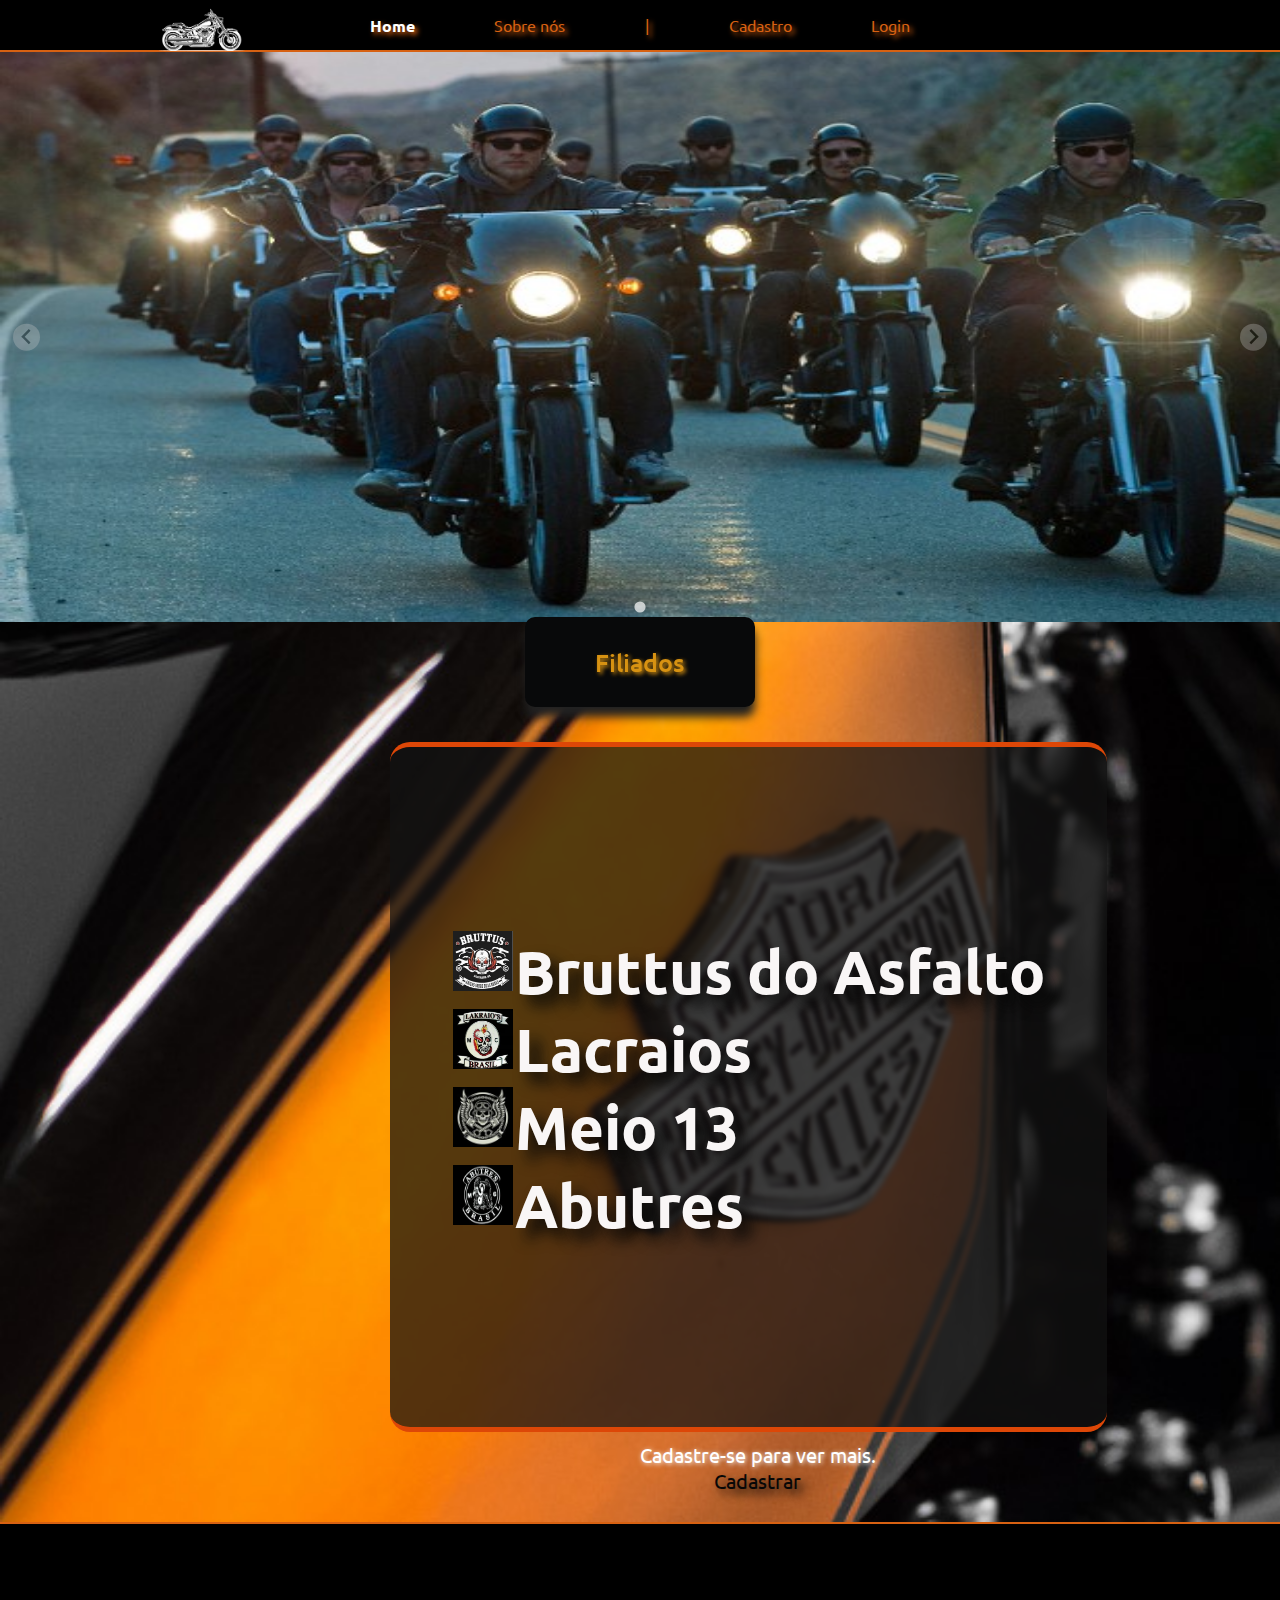
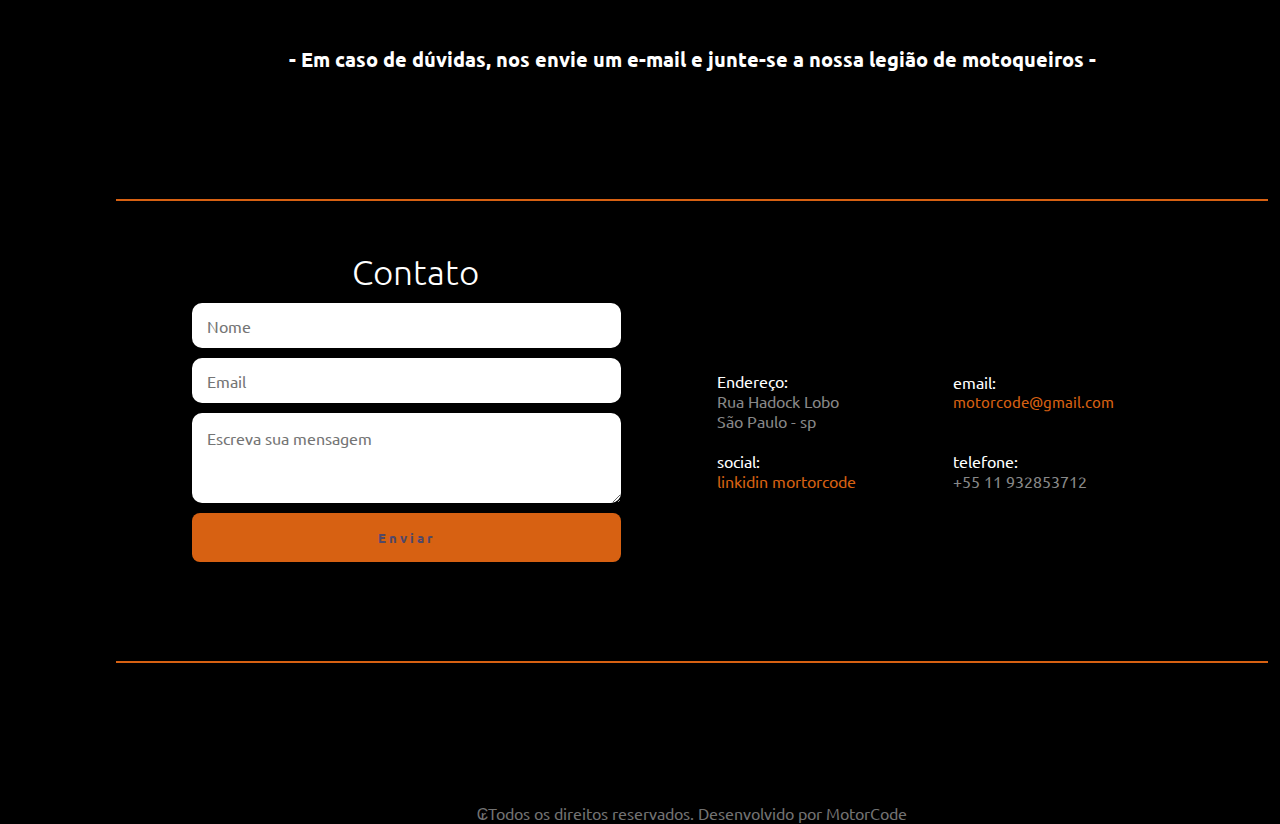
==== site-vivi/public/index.html @ 0fb1c5fd "subindo alterações" ====
<!DOCTYPE html>
<html lang="en">

<head>
    <meta charset="UTF-8">
    <meta http-equiv="X-UA-Compatible" content="IE=edge">
    <meta name="viewport" content="width=device-width, initial-scale=1.0">
    <title>MotorCode</title>
    <link rel="stylesheet" href="../css/style.css">
    <link rel="stylesheet" href="../css/top.css">
    <!-- <link rel="stylesheet" href="../css/home.css"> -->
    <link rel="stylesheet" href="https://cdn.jsdelivr.net/npm/@splidejs/splide@4.0.4/dist/css/splide.min.css">
    <script src="https://cdn.jsdelivr.net/npm/@splidejs/splide@4.0.4/dist/js/splide.min.js"></script>
    <!-- <script src="https://cdn.jsdelivr.net/npm/@splidejs/splide@3.6.12/dist/js/splide.min.js"></script>
    <link rel="stylesheet" href="https://cdn.jsdelivr.net/npm/@splidejs/splide@3.6.12/dist/css/splide.min.css"> -->
</head>

<body>
    <div class="header">
        <img src="../imagens/moto-logo.png" alt="">
        <div class="container">
            <ul>
                <li> <a class="agora" href="#">Home</a> </li>
                <li> <a href="sobre nós.html"> Sobre nós</a></li>
                |
                <li> <a href="cadastro.html"> Cadastro</a></li>
                <li> <a href="login.html"> Login</a></li>
            </ul>
        </div>
    </div>

    <div class="homeContainer"> 
    
        <!-- primeira tela -->
        <!-- <div class="container-texto-fogo">
            <div class="banner">
                    <p>
                        MotorCode
                    </p>
            </div>    
        </div>
        <div class="txt">
           <label> Filiados </label>
        </div> -->
    <div class="container-texto-fogo">
        <section id="main" class="splide" aria-label="Carrossel da Introdução">
            <div class="splide__track">
              <ul class="splide__list">
                <li class="splide__slide">
                  <img src="../imagens/carrossel05.jpg" alt=""  style="height: 100%; width: 100%;"/>
                  <div class="text-block-1">
                    <a href="#sobrenos">
                      <h1>
                        MOTORCODE
                      </h1>
                  </div>
                </li>
                <li class="splide__slide">
                  <img src="../imagens/carrossel06.jpg" alt="" style="height: 100%; width: 100%;"  />
                  <div class="text-block-2">
                  </div>
                </li>
                <li class="splide__slide">
                  <img src="../imagens/carrossel07.jpg" alt="" style="height: 100%; width: 100%;" />
                  <div class="text-block-3">
                  </div>
                </li>
                <li class="splide__slide">
                  <img src="../imagens/Captura de tela 2022-06-04 145621.png" alt="" style="width: 100%; height: 100%;"  />
                  <div class="text-block-4">
                    <h2>
                    </h2>
                  </div>
                </li>
                <li class="splide__slide">
                  <img src="../imagens/carrossel09.jpg" alt="" style="width: 100%; height: 100%;"  />
                  <div class="text-block-5">
                    <h2>
                    </h2>
                  </div>
                </li>
              </ul>
            </div>
          </section>
        </div>
        <br><br><br><br><br><br><br><br><br>

        <div class="txt">
            <label> Filiados </label>
         </div>

        <!-- segunda tela -->
        <div class="tela2">
            <div class="texto">
                <div class="desfocado">
                    
                    <ul>
                        <!-- fotinhas dos filiados -->
                        <!-- <span>Filiados</span> -->
                        <img src="../imagens/bruttusa.jpg" alt=""><p>Bruttus do Asfalto</p>
                        <img src="../imagens/lakraios.jpg" alt=""> <p>Lacraios</p>
                        <img src="../imagens/meio13.jpg" alt=""><p>Meio 13</p>
                        <img src="../imagens/Abutres.jpg" alt=""><p>Abutres</p>
                        
                    </ul>
                </div>
            </div>
                         <p>Cadastre-se para ver mais. <p> <a href="#"> Cadastrar</a></p></p>
        </div>

    </div>

    <div class="cor-footer">
        <footer>
          <div class="main-footer">
              <!--Rodapé do site || Conteudo-->
              <div class="mensagem-footer">
                  <h1>- Em caso de dúvidas, nos envie um e-mail e junte-se a nossa legião de motoqueiros -</h1>
                  <div class="mensagem-footer-aa">
                    
                  </div>
                  
              </div>
              
              <hr>
      
              <div class="center-footer">
                  <div class="left-center">
                      <label for="Nome-footer"><a>Contato</a></label>
                      <div class="orcafield">
                          
                          <input type="text" name="Nome" placeholder="Nome">
                      </div>
                      <div class="orcafield">
                          
                          <input type="email" required placeholder="Email">
                      </div>
      
                      <div class="orcafield">
                          <textarea type="text" rows="2" cols="25" placeholder="Escreva sua mensagem"></textarea>
                      </div>
      
                      <div class="btn">
                          <button type="submit">Enviar</button>
                      </div>
                  </div>
                  <!--Left-center-->
      
      
      
                  <div class="right-center">
                      <div class="box-footer">
                          <div class="filha-box">
                              
                      <div class="txt-field-footer">
                          <label for="endereço-footer">Endereço:</label>
                          <span class="text" name="endereco">Rua Hadock Lobo <br>São Paulo - sp</span>
                      </div>
                      <br>
                      <div class="txt-field-footer">
                          <label for="social-footer">social:</label>
                          <span class="text"><A href="#">linkidin mortorcode</A></span>
                      </div>
                  </div><!-- filha box-->
      
                  <div class="neta-box">
      
                      <div class="txt-field-footer">
                          <label for="text-footer" name="email">email:</label>
                          <span class="txt-field-footer-email"><A href="#">motorcode@gmail.com</A></span>
                      </div>
                      <br>
                      <br>
                      <div class="txt-field-footer">
                          
                          <label for="telefone-footer" name="telefone">telefone:</label>
                          <span class="text">+55 11 932853712</span>
                      </div>
                  </div>
                  </div>
                  </div>
                  <!--right center-->
      
              </div>
                  <hr>
                  <div class="down-footer">
                      <label>₢Todos os direitos reservados. Desenvolvido por MotorCode</label>
                  </div>
          </div>
          <!--main-footer-->
      </footer>
      </div>
        <script src="js/mobile-navbar.js"></script>
</body>

</html>
<script>
    document.addEventListener("DOMContentLoaded", function () {
      new Splide("#main", {
        type: "fade",
        width: "100vw",
        height: "570px",
        rewind: true,
        speed: 1000,
        easing: "ease",
        autoplay: true,
        interval: 4000,
        resetProgress: false,
        keyboard: "global",
      }).mount();
    });
  </script>
---- site-vivi/css/style.css ----
body{
    margin: 0;
    font-family: monospace;
    color: white;
    background-color: black;
    
}

.agora{

    font-weight: 900;
    color: white;

}

/* 
header */
.container ul {
    /* color: rgb(122, 2, 2); */
    display: flex;
    width: 700px;
    justify-content: space-evenly;
    list-style:none;
    text-shadow: 3px 3px 5px #d76112;
}

.header img{
    width: auto;
    height: 60px;
    margin-left: 150px;
}

ul a{
    color: #d76112;
}

.header .container{
    justify-content: space-around;
    align-items: center;
}

.container{
    height: 50px;
    color: #d76112;
    display: flex;
    justify-content: space-between;
}

.header{
    border-bottom: 2px solid #d76112;
}

/* imagem tela1 */
.banner{
    display: flex;
    background-image: url("imagens/fogareu.jpg");
    background-size: cover;
    height: 500px; 
    padding-bottom: 0%;
    width: 100%;
    
} 

.banner p{
    display: flex;
    align-items: center;
    margin-left: 35%;
    margin-top: 0;
    font-size: 100px;
    color: #070707;
    text-shadow: 5px 5px 10px rgb(239, 142, 7);
}

.container-texto-fogo{
    /* display: flex;
    justify-content: space-between;
    align-items: center; */
    height: 500px;
    border-bottom: 2px solid #d76112;
    
}

/* #main{
    padding-bottom: 50px;
    display: flex;
    justify-content: space-between;
    align-items: center;
    height: 600px;
    border-bottom: 2px solid #d76112;
} */

/* 
#main .splide__slide img {
    width: 100%;
    height: 100%;
  }
  .text-block-1,
  .text-block-2,
  .text-block-3,
  .text-block-4,
  .text-block-5 {
    position: absolute;
    padding-left: 20px;
    padding-right: 20px;
    background-color: rgba(0, 0, 0, 0.9);
    color: white;
    border: 2px solid rgba(255, 100, 0, 0.9);
    text-align: start;
  }
  .text-block-1 {
    bottom: 13%;
    right: 5%;
    font-size: 1.5em;
  }
  
  .text-block-1 a {
    text-decoration: none;
    color: #ffffff;
    transition: color 0.25s, text-decoration 0.25s;
  }
  .text-block-1 a:hover {
    color: rgba(255, 100, 0);
    text-decoration: none;
  }
  .text-block-2 {
    top: 13%;
    left: 5%;
    font-size: 1.2em;
  }
  .text-block-3 {
    bottom: 15%;
    left: 10%;
    font-size: 1.2em;
  }
  .text-block-4 {
    top: 20%;
    right: 10%;
    font-size: 1.2em;
  }
  .text-block-5 {
    bottom: 10%;
    right: 10%;
    padding: 0px 15px;
    font-size: 1.2em;
    text-align: end;
  }
  .text-block-5 q {
    font-style: italic;
  }
  .text-block-5 span {
    font-size: 0.7em;
  } */

 /* Divisor tela 1 e 2 */

/* quadradinho dos filiados */

    .txt label{
        font-size: 25px;
        font-weight: 500;
        display: flex;
        justify-content: center;
        align-items: center;
        height: 10vh;
        width: 18vw;
        position: absolute;
        margin-left: 41%;
        margin-top: -115px;
        background-color: #08090a;
        border: 10vh;
        border-color: #222;
        box-shadow: 0px 10px 10px var(--black1) ;
        color:#d79212;
        text-shadow: 2px 2px 4px #d79212;
        border-radius: 10px;
    }

/* imagem da segunda tela */
.tela2{
    padding-top: 0%;
    margin-top: -110px;
    height: 900px;
    width: 1515px;
    background-image: url("../imagens/tanque.jpg");
    background-size: cover;
    
}

/* desfocado da segunda tela */
.tela2 .texto{
    /* background: rgba(255, 255, 255, 0.1);
    backdrop-filter: blur( 2px );
    -webkit-backdrop-filter: blur( 2px ); */
    height: 700px;
} 

.texto .desfocado{
    background: rgba(18, 18, 18, 0.719);
    backdrop-filter: blur( 2px );
    -webkit-backdrop-filter: blur( 2px );
    height: 690px;
    width: 717px;
    margin: 30%;
    margin-left: 390px ;
    margin-top: 120px;
    border-radius: 20px;
    display: flex;
    justify-content: center;
    align-items: center;
    border-top: 5px solid rgb(221, 71, 7);
    border-bottom: 5px solid rgb(221, 71, 7) ;
}

 .desfocado span{
    font-size: 70px;
    font-weight: 800;
    color: rgb(251, 249, 249);
    margin-left: 62px;
    text-shadow: 10px 10px 15px #070707;
} 

.desfocado p{
    display: flex;
    justify-content: center;
    flex-direction: column;
    font-size: 60px;
    margin-left: 62px;
    color: rgb(249, 246, 246) ;
    font-weight: 800;
    text-shadow: 10px 10px 15px #070707;
    /* padding-right: 30px;
    margin-right: 30px; */
}
/* .desfocado ul span img p{
    width: 5px;
    height: 5px;
} */
img{
    height: 60px;
    width: 60px;
    position: absolute;
    display: flex;
    margin: auto;
}


.homeContainer {
    display: flex;
    flex-direction: column;
    border-bottom: 2px solid #d76112;
}

/* frase em baixo do embaçado */
p{
    font-size: 20px;
    display: flex;
    justify-content: center;
    text-shadow: 1px 1px 5px white;
}
p a{
    font-size: 20px;
    color: #070707;
    text-shadow: 5px 5px 10px #070707;
}
---- site-vivi/css/top.css ----
/* tudo isso é o footer */
@import url('https://fonts.googleapis.com/css2?family=Ubuntu:wght@300;400;500;700&display=swap');

*{
    margin: 0;
    padding: 0;
    box-sizing: border-box;
    font-family: 'Ubuntu', sans-serif;
}
:root
{
    --blue: #d76112;
    --white: #fff;
    --grey: #f5f5f5;
    --black1: #222;
    --black2: #999;
}
a{
    color: #fff;
    text-decoration: none;
    transition:0.3s ;
}
a:hover{
    opacity: 0.7;
}
.logo{
    height: 6vw;
    text-decoration: uppercase;
    letter-spacing: 4px;
}
nav{/* mudança no tamnho cor da nav */
    display: flex;
    justify-content: space-around;
    align-items: center;
    
    background-color: rgb(0, 0, 0);    
    height: 11vh;
    box-shadow: 0 0 1rem black;
}
main{ /*imagem de no fundo do site*/
    
    background-size: cover;
    height: 92vh; 
    width: 900px;
    display: flex;
}
/*Mensagem na main*/
.slogan{
    margin: 15vw;
    display: flex;
    flex-direction: column;
}
.mensagem{
    line-height:1.2em;
    font-size: 2rem;
    color: white;
    font-weight: 700;
    
}

/*Mensagem na main*/
.nav-list{
    list-style: none;
    display: flex;
}
.nav-list Li{
    letter-spacing: 3px;
    margin-left: 32px;
}
/* hearder */

/* iniciando responsividade mobile */
.mobile-menu{
    display: none;
    cursor: pointer;
}

.mobile-menu div { /* Temporizador do menu mobile */
    width: 32px;
    height: 2px;
    background-color: #fff;
    margin: 8px;
    transition: 0.3s;
}
@media (max-width:999px){
    body{
        overflow-x:hidden ;
    }
    .nav-list{ /*Inserindo tamanho e cor na parte do menu mobile do site */
        position: absolute;
        top: 11vh;
        right: 0;
        width: 30vw;
        height: 90vh;
        background: #23232e;
        flex-direction: column;
        align-items: center;
        justify-content: space-around;
        transform: translateX(100%);
        transition: transform 0.3s ease-in; /* ease-in = chegada suave */
    }/* Chamando */
    .nav-list li {
        margin-left: 0;
        opacity: 0;
    }
    .mobile-menu{
        display: block;
    }
}
.nav-list.active{ /* Classe que sera lançada para o java script */
    transform: translateX(0);
}
@keyframes navLinkFade{ /* as letras vão surgir devagar por isso o nome fade */

    from{
opacity:0;
transform: translateX(50px);
    }
    to{
        opacity:1;
        transform: translateX(0px); /* transação dos topicos em mobile chegando da direnta pra esquerda */
    }
}

/*falando com o toggle do menu quando a classe mobile tiver ativa */
.mobile-menu.active .line1{
    transform: rotate(-45deg) translate(-8px, 8px); /*antacionando a primeira barra do botão menu do mobile */
}
.mobile-menu.active .line2{ /* Deixando a transição da 2 barra invisivel quando selecionar ela */
    opacity: 0;
}
.mobile-menu.active .line3{
    transform: rotate(45deg) translate(-5px, -7px); /*Rotacionando a terceira barra do botão menu do mobile */
}

/*Chamando o css do whatszapp */
.whatsapp-link {
    position: fixed;
    width: 7vh;
    height: 7vh;
    bottom: 5vh;
    right: 5vh;
    background-color: #25d366;
    color: #fff;
    border-radius: 50%;
    text-align: center;
    justify-content: center;
    font-size: 3vh;
    box-shadow: 1px 1px 2px #888;
    z-index: 1000; /*Z-index especifica a ordem da pilha de um elemento do anúncio. Um elemento com número de ordem de empilhamento superior será exibido à frente de outro com número inferior.*/
}

.fa-whatsapp {
    margin-top: 16px;
}
.idlogin{
    color: var(--blue);
}




/*footer---------------------------------*/

footer{
    align-items:flex-end;
    margin: 0 15vw 0 15vw;
    background: #000000;
}

.main-footer{
    width: 1000px;
    justify-content: center;
    align-items: center;
    display: flex;
    background: #000000;
    flex-direction: column;
    
}
.mensagem-footer{
    margin-top: 5vh;
    height: 20vh;
    width: 100%;
    align-items: center;
    justify-content: center;
    flex-direction: column;
    display: flex;
    
}
.mensagem-footer > h1{
    color: #fff ;
    font-weight: 700;
    font-size: 20px;
    
}
.mensagem-footer-aa > h4{
    margin-top: 3vh;
    color: #fff ;
    font-weight: 100;
    font-size: 18px;
    
}
.center-footer{  
    width: 100%;
    
    justify-content: center;
    flex-direction: row;
    display: flex;
    
}
.left-center{
    width: 50vw;
    align-items: center;
    justify-content: center;
    flex-direction: column;
}
.btn > button{
    width: 90%;
    padding: 16px 0px;
    border: none;
    border-radius: 8px;
    font-weight: 800;
    letter-spacing: 3px;/* letter-spacing do texto é usada para controlar o espaço em branco entre as letras. */
    color: #514869;
    background:var(--blue);
    cursor: pointer;
    
}
.btn > button:hover{
    box-shadow: 0px 10px 40px -12px var(--blue);
}


.orcafield{
    width: 100%;
    display: flex;
    flex-direction: column;
    align-items: flex-start;
    justify-content: center;
    margin: 10px 0px; /* espaçamento entre os itens e a propia borda*/
}
.left-center > label{
    color: #f0ffffde;
    font-size:35px;
    font-weight: 300;
    margin-bottom: 10px;
    margin-left: -29px;
    justify-content: center;
    display: flex;
}
.orcafield > textarea {
    width: 90%;
    font-size: 12pt;
    border-radius: 10px;
    border: none;
    height: 10vh;
    padding: 15px;
}

.orcafield > input{
    width: 90%;
    border-radius: 10px;
    border: none;
    height: 5vh;
    outline: none;
    font-size: 12pt;
    padding: 15px;
}



.right-center{
    height: 40vh;
    width: 55vw;
    align-items: center;
    
    color: #fff ;
    display: flex;    
}
.box-footer{
    height: 100%;
    width: 100%;
    flex-direction: row; 
    display: flex;
    align-items: center;
    justify-content: space-around  ;
    
}
.txt-field-footer{
    flex-direction: column;
    display: flex;

}
.txt-field-footer > span{
    color: #888;
}
.filha-box{    
    display: flex;
    flex-direction: column;
}
.neta-box{
    flex-direction: column;
    
}
.txt-field-footer-email{
    font-size:15px;
    margin-right: 30px;
}
.txt-field-footer-email a{
    color: #d76112;

}
.text a{
    color: #d76112;
}

.down-footer{
    width: 100%;
    justify-content: center;
    display: flex;
    margin-top: 10vh;
}

.down-footer > label{
    color: rgb(114, 114, 114);
}
.social-footer{
    margin: 20px;
}


/*Hr*/

.main-footer > hr {
    width: 90vw;
    margin: 50px;
    border: none;
    border-top: 2px solid var(--blue);
}


@media (max-width:999px){
    .main-footer{
        flex-direction: column;
        display: flex;
        width: 100%;
    }
    .mensagem-footer{
        height: 40vh;
    }
    .center-footer{
        flex-direction: column;
        display: flex;
        justify-content: center;
        align-items: center;
        margin: none;
    }
    .mensagem-footer > h1{
        font-size: 20px;
        font-weight: 200;
        width: 100%;
    }
    .filha-box{
        flex-direction: column;
        display: flex;
        margin-left: none;
        align-items: center;
    }
    .orcafield > input {
        width: 100%;
    }
    .orcafield > textarea{
        width: 100%;
    }
    .btn > button{
        width: 100%;
    }

    .down-footer > label{
        font-size: 12px;
        color: #23232e;
    }
    .box-footer{
        width: 100%;
        
    }
    .filha-box{
        width: 90%;
        flex-direction: column ;
        justify-content: space-between;
        display: flex;
    }
    .neta-box{
        width: 90%;
        flex-direction: column ;
        justify-content: space-between;
        display: flex;
    }
    .txt-field-footer-email{
        font-size: 11px;
        width:28vw;
    }
}
---- site-vivi/css/home.css ----
html {
  scroll-behavior: smooth;
}

/* SLIDER */

#main .splide__slide img {
  width: 100vw;
  height: 100%;
}
.text-block-1,
.text-block-2,
.text-block-3,
.text-block-4,
.text-block-5 {
  position: absolute;
  padding-left: 20px;
  padding-right: 20px;
  background-color: rgba(0, 0, 0, 0.9);
  color: white;
  border: 2px solid rgba(255, 100, 0, 0.9);
  text-align: start;
}
.text-block-1 {
  bottom: 13%;
  right: 5%;
  font-size: 1.5em;
}

.text-block-1 a {
  text-decoration: none;
  color: #ffffff;
  transition: color 0.25s, text-decoration 0.25s;
}
.text-block-1 a:hover {
  color: rgba(255, 100, 0);
  text-decoration: none;
}
.text-block-2 {
  top: 13%;
  left: 5%;
  font-size: 1.2em;
}
.text-block-3 {
  bottom: 15%;
  left: 10%;
  font-size: 1.2em;
}
.text-block-4 {
  top: 20%;
  right: 10%;
  font-size: 1.2em;
}
.text-block-5 {
  bottom: 10%;
  right: 10%;
  padding: 0px 15px;
  font-size: 1.2em;
  text-align: end;
}
.text-block-5 q {
  font-style: italic;
}
.text-block-5 span {
  font-size: 0.7em;
}

/* FIM DO SLIDER */
/* SOBRE NÓS */

/* .sobrenos {
  width: 100%;
  height: 450px;
  border-top: 3px solid #0099ff;
  border-bottom: 3px solid #0099ff;
}

.sobrenos .container {
  justify-content: space-around;
  align-items: center;
  height: 450px;
}

.sn_imagem {
  display: flex;
  height: 80%;
  width: 15%;
  flex-direction: column;
  color: #ffffff;
  padding: 10px;
  margin-top: 10px;
  border: 10px double rgb(255, 100, 0);
  transition: box-shadow 0.1s ease-in-out;
}
.sn_imagem:hover {
  box-shadow: 0px 0px 10px #fff;
}
.sn_imagem img {
  height: 80%;
}
.sn_imagem h3 {
  margin-top: 5px;
  margin-bottom: 5px;
}

.sn_texto {
  width: 30%;
  border: 3px solid #0099ff;
  outline: 3px solid #202020;
  box-shadow: inset 0px 0px 0px 3px #202020;
  padding: 0px 20px;
  text-align: start;
  transition: background-color 0.25s, outline 0.25s, box-shadow 0.25s;
}
.sn_texto:hover {
  background-color: #202020;
  outline: 3px solid rgb(15, 15, 15);
  box-shadow: inset 0px 0px 0px 3px rgb(15, 15, 15);
}

.sn_texto h2 {
  font-size: 2em;
}
.sn_texto p {
  font-size: 1.2em;
}
.sn_botao {
  width: 20%;
}
.btn_sn {
  color: rgb(255, 255, 255);
  background-color: #202020;
  padding: 10px;
  font-size: 2em;
  border: 3px solid #0099ff;
  border-radius: 15px 0px 15px 0px;
  outline: 3px solid rgb(15, 15, 15);
  box-shadow: inset 0px 0px 0px 3px rgb(15, 15, 15);
  cursor: pointer;
  transition: background-color 0.25s, outline 0.25s;
}
.btn_sn:hover {
  background-color: rgb(15, 15, 15);
  outline: 3px solid rgb(15, 15, 15);
}
.btn_sn:active {
  background-color: rgb(5, 5, 5);
  box-shadow: inset 0px 0px 0px 3px rgb(5, 5, 5);
  outline-color: rgb(5, 5, 5);
} */

/* FIM DO SOBRE NÓS */
/* TECNOLOGIAS */

/* .tech {
  width: 100%;
  height: 450px;
  border-top: 2px solid #000;
  border-bottom: 3px solid rgb(255, 100, 0);
  box-shadow: 0px 3px 0px 0px inset rgb(255, 100, 0);
}

.tech .container {
  justify-content: space-around;
  align-items: center;
  height: 450px;
}

.tech_card {
  width: 50%;
  display: flex;
  flex-direction: column;
}

.tech_text {
  border: 3px solid rgb(255, 100, 0);
  padding: 0px 20px;
  outline: 3px solid #202020;
  box-shadow: inset 0px 0px 0px 3px #202020;
  transition: background-color 0.25s, outline 0.25s, box-shadow 0.25s;
}
.tech_text:hover {
  background-color: #202020;
  outline: 3px solid rgb(15, 15, 15);
  box-shadow: inset 0px 0px 0px 3px rgb(15, 15, 15);
}

.tech_card h2 {
  font-size: 2em;
}

.tech_card p {
  font-size: 1.2em;
}

.tech_botao {
  align-self: center;
  margin-top: 50px;
}

.btn_tech {
  background-color: #202020;
  color: #ffffff;
  border: 3px solid rgb(255, 100, 0);
  outline: 3px solid rgb(15, 15, 15);
  box-shadow: inset 0px 0px 0px 3px rgb(15, 15, 15);
  padding: 10px;
  font-size: 2em;
  border-radius: 0px 15px 15px 15px;
  cursor: pointer;
  transition: background-color 0.25s;
}
.btn_tech:hover {
  background-color: rgb(15, 15, 15);
}
.btn_tech:active {
  background-color: rgb(5, 5, 5);
  outline-color: rgb(5, 5, 5);
  box-shadow: inset 0px 0px 0px 3px rgb(5, 5, 5);
}
.tech__div_img {
  display: flex;
  flex-direction: column;
  justify-content: end;
  width: 30%;
  padding: 15px;
}
.tech_img {
  width: 100%;
  height: 100%;
  padding: 10px 20px;
  border: 10px solid #fff;
}
.tech__div_img h3 {
  width: 100%;
  background-color: #fff;
  color: #202020;
  margin: 0;
  padding: 10px 20px;
  border: 10px solid #fff;
  font-size: 1.8em;
} */

/* FIM DA TECNOLOGIAS */
/* LOCALIZAÇÃO */

/* .loc {
  width: 100%;
  height: 450px;
  border-top: 2px solid #000;
  box-shadow: 0px 3px 0px 0px inset #fff;
}

.loc .container{
  justify-content: space-around;
  align-items: center;
  width: 100%;
  height: 450px;
}

.card_loc{
  width: 25%;
  height: 65%;
  display: flex;
  flex-direction: column;
  border: 10px solid #fff;
  outline: 3px solid rgb(15, 15, 15);
  box-shadow: 0px 0px 0px 3px inset rgb(15, 15, 15);
}

.card_loc h4{
  height: 15%;
  color: #202020;
  background-color: #fff;
  margin: 0;
  padding: 0px;
  font-size: 1.5em;
  padding: 10px;
  text-align: center;
  text-decoration: line-through 30% #000;
  cursor: default;
  user-select: none;
}
.card_loc h5{
  height: 15%;
  border: 3px solid #000;
  margin: 0;
  text-align: center;
  background-color: #fff;
  color: #202020;
}

.card_loc a{
  color: rgb(100, 0, 100);
} 

.mostrar_loc{
  display: flex;
  justify-content: center;
  align-items: center;
  height: 70%;
  background-color: #000;
  color: #f00;
  font-family: sans-serif;
  font-size: 40px;
  user-select: none;
  cursor: default;
}

.txt_btn_loc{
  display: flex;
  flex-direction: column;
  width: 45%;
  height: 80%;
  padding: 0px 20px;
  border: 3px solid #ae02dd;
  outline: 3px solid #202020;
  box-shadow: inset 0px 0px 0px 3px #202020;
  transition:  .25s;
}

.txt_btn_loc:hover{
  background-color: #202020;
  outline: 3px solid rgb(15, 15, 15);
  box-shadow: inset 0px 0px 0px 3px rgb(15, 15, 15);
}

.textin_loc{
  height: 50%;
}

.textin_loc h2{
font-size: 2em;
}

.textin_loc span{
  font-size: 1.2em;
}

.textin_loc b{
  text-decoration: line-through 110% #fff;
}

.border_loc{
  height: 3px;
  background-color: #ae02dd;
  outline: 3px solid #202020;
  transition: .25s;
}

.txt_btn_loc:hover .border_loc{
  outline: 3px solid rgb(15, 15, 15);
}

.botao_loc{
  display: flex;
  justify-content: space-around;
  align-items: center;
  height: 50%;
  width: 100%;
}

.btn_loc{
  background-color: #202020;
  color: #fff;
  border: 3px solid #ae02dd;
  outline: 3px solid rgb(15, 15, 15);
  box-shadow: 0px 0px 0px 3px inset rgb(15, 15, 15);
  font-size: 2em;
  padding: 10px;
  cursor: pointer;
  transition: .25s;
  border-radius: 20px 20px 20px 0px;
}

.btn_loc:hover{
  background-color: rgb(15, 15, 15);
}
.btn_loc:active{
  outline-color: #050505;
  background-color: rgb(5, 5, 5);
  box-shadow: 0px 0px 0px 3px inset rgb(5, 5, 5);
}

.botao_loc img{
  width: 40%;
  height: 80%;
  border: 6px solid #fff;
  outline: 3px solid #202020;
} */
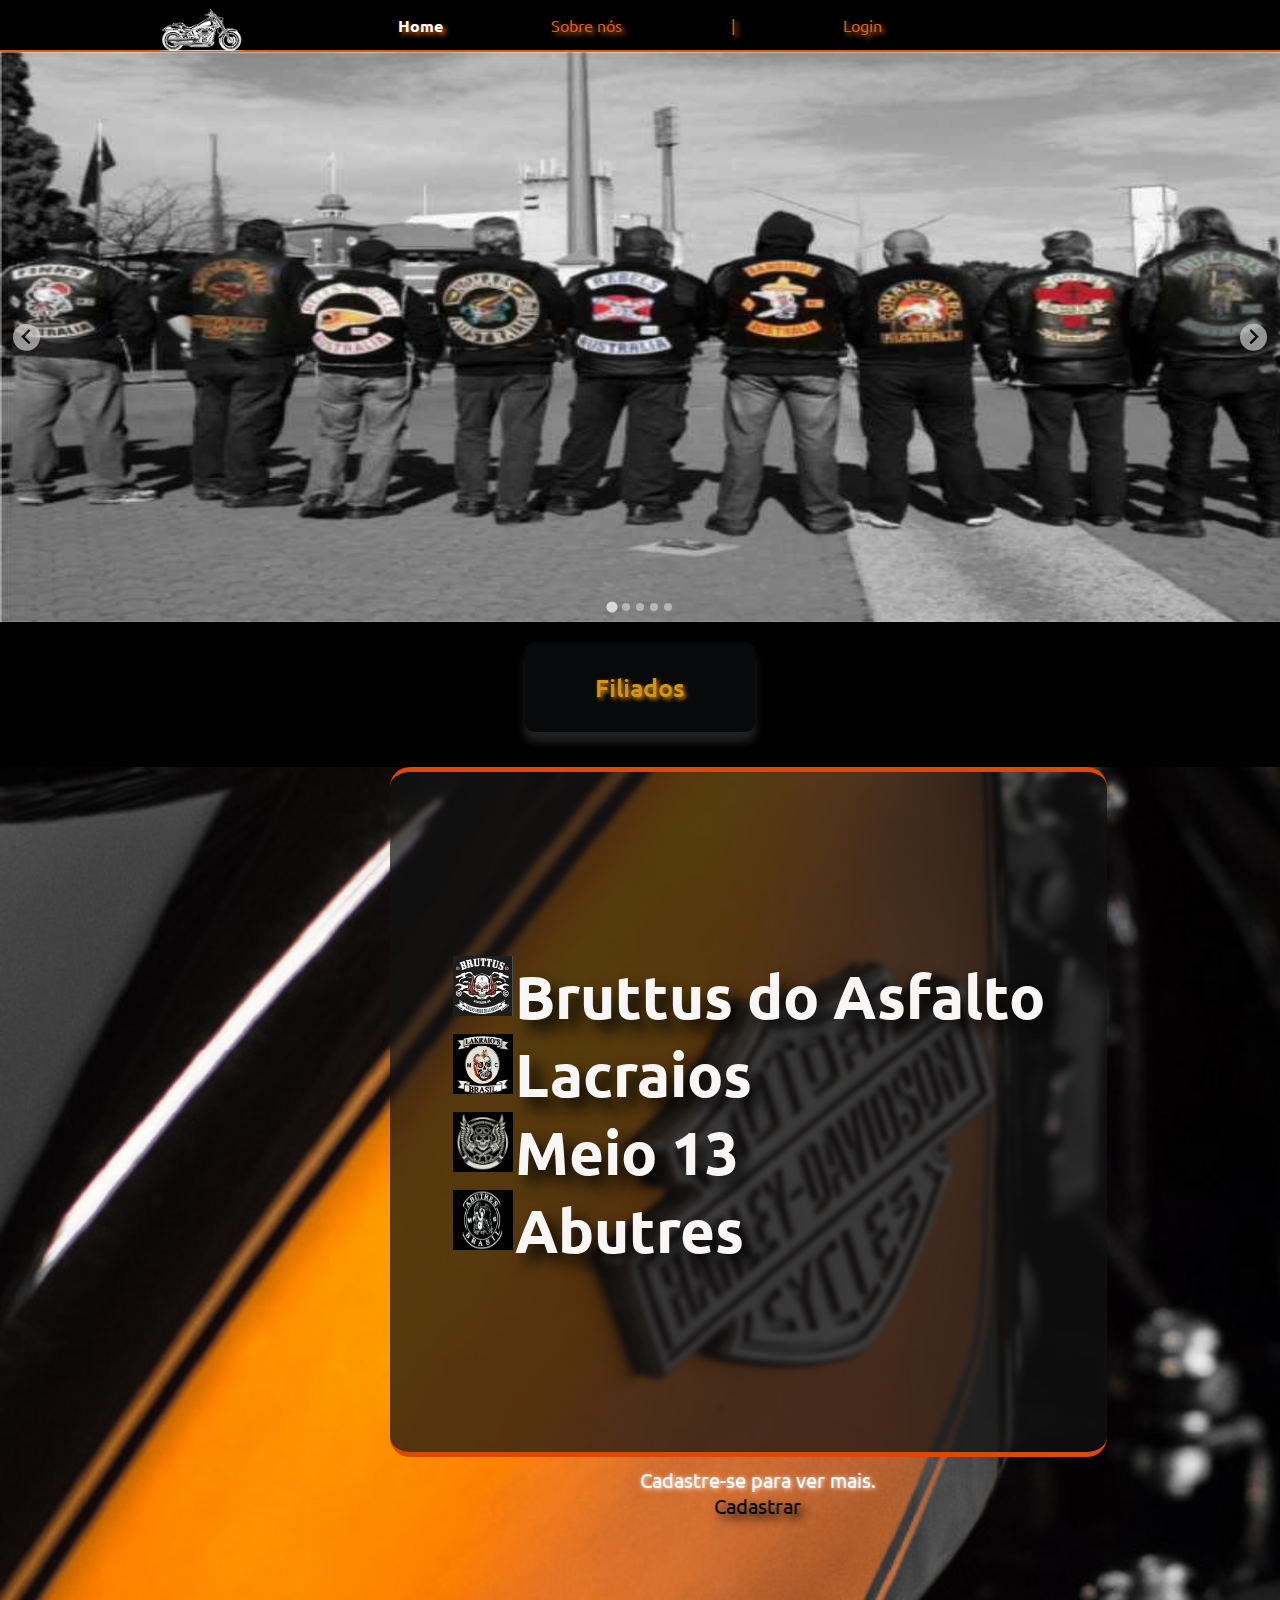
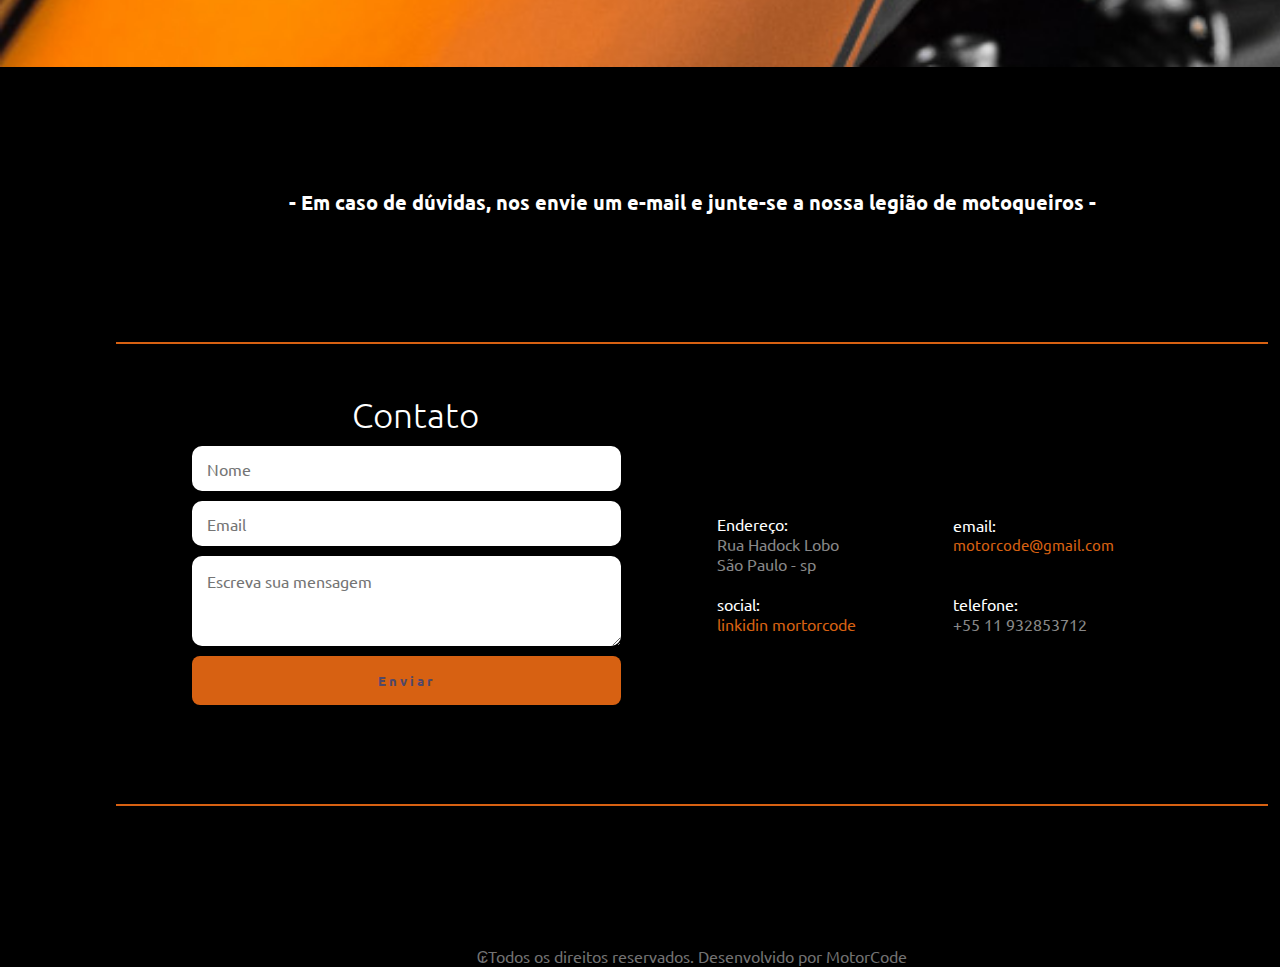
==== commit e836c50a: "subindo alterações na dash" ====
--- a/site-vivi/public/index.html
+++ b/site-vivi/public/index.html
@@ -11,8 +11,8 @@
     <!-- <link rel="stylesheet" href="../css/home.css"> -->
     <link rel="stylesheet" href="https://cdn.jsdelivr.net/npm/@splidejs/splide@4.0.4/dist/css/splide.min.css">
     <script src="https://cdn.jsdelivr.net/npm/@splidejs/splide@4.0.4/dist/js/splide.min.js"></script>
-    <!-- <script src="https://cdn.jsdelivr.net/npm/@splidejs/splide@3.6.12/dist/js/splide.min.js"></script>
-    <link rel="stylesheet" href="https://cdn.jsdelivr.net/npm/@splidejs/splide@3.6.12/dist/css/splide.min.css"> -->
+    <!-- <script src="https://cdn.jsdelivr.net/npm/@splidejs/splide@3.6.12/dist/js/splide.min.js"></script> -->
+    <!-- <link rel="stylesheet" href="https://cdn.jsdelivr.net/npm/@splidejs/splide@3.6.12/dist/css/splide.min.css"> -->
 </head>
 
 <body>
@@ -23,66 +23,67 @@
                 <li> <a class="agora" href="#">Home</a> </li>
                 <li> <a href="sobre nós.html"> Sobre nós</a></li>
                 |
-                <li> <a href="cadastro.html"> Cadastro</a></li>
+                <!-- <li> <a href="cadastro.html"> Cadastro</a></li> -->
                 <li> <a href="login.html"> Login</a></li>
             </ul>
         </div>
     </div>
 
-    <div class="homeContainer"> 
-    
-        <!-- primeira tela -->
-        <!-- <div class="container-texto-fogo">
-            <div class="banner">
-                    <p>
-                        MotorCode
-                    </p>
-            </div>    
+  <!-- <div class="homeContainer">  -->
+    <!-- <div class="container-texto-fogo"> -->
+      <section id="main" class="splide" aria-label="Carrossel da Introdução">
+        <div class="splide__track">
+          <ul class="splide__list">
+            <li class="splide__slide">
+              <img src="../imagens/carrossel10.jpg" alt="" />
+              <div class="text-block-1">
+                <a href="#sobrenos">
+                  <h1>
+                    MotorCode
+                  </h1>
+                </a>
+                <!-- <p>
+                  Aperture Science™ é a líder em inovação científica,<br />
+                  e queremos você para nos ajudar a atingir nosso objetivo!
+                </p> -->
+              </div>
+            </li>
+            <li class="splide__slide">
+              <img src="../imagens/carrossel09.jpg" alt="" />
+              <div class="text-block-2">
+                <h2>Fazemos o que devemos porque a gente pode!</h2>
+              </div>
+            </li>
+            <li class="splide__slide">
+              <img src="../imagens/carrossel06.jpg" alt="" />
+              <div class="text-block-3">
+                <h2>
+                  Todos participantes são recompensados com bolo<br />ao final dos
+                  testes 🎂😋!
+                </h2>
+              </div>
+            </li>
+            <li class="splide__slide">
+              <img src="../imagens/carrossel05.jpg" alt="" />
+              <div class="text-block-4">
+                <h2>
+                  Licenciados pela Aperture Science™,<br />os melhores cientistas
+                  do mundo<br />estão aqui!
+                </h2>
+              </div>
+            </li>
+            <li class="splide__slide">
+              <img src="../imagens/harley-davidson.jpg" alt="" />
+              <div class="text-block-5">
+                <h2>
+                  <q>A empresa de ciências aplicadas mais fod* da Terra!</q><br />
+                  <span>Cave Johnson, 1970</span>
+                </h2>
+              </div>
+            </li>
+          </ul>
         </div>
-        <div class="txt">
-           <label> Filiados </label>
-        </div> -->
-    <div class="container-texto-fogo">
-        <section id="main" class="splide" aria-label="Carrossel da Introdução">
-            <div class="splide__track">
-              <ul class="splide__list">
-                <li class="splide__slide">
-                  <img src="../imagens/carrossel05.jpg" alt=""  style="height: 100%; width: 100%;"/>
-                  <div class="text-block-1">
-                    <a href="#sobrenos">
-                      <h1>
-                        MOTORCODE
-                      </h1>
-                  </div>
-                </li>
-                <li class="splide__slide">
-                  <img src="../imagens/carrossel06.jpg" alt="" style="height: 100%; width: 100%;"  />
-                  <div class="text-block-2">
-                  </div>
-                </li>
-                <li class="splide__slide">
-                  <img src="../imagens/carrossel07.jpg" alt="" style="height: 100%; width: 100%;" />
-                  <div class="text-block-3">
-                  </div>
-                </li>
-                <li class="splide__slide">
-                  <img src="../imagens/Captura de tela 2022-06-04 145621.png" alt="" style="width: 100%; height: 100%;"  />
-                  <div class="text-block-4">
-                    <h2>
-                    </h2>
-                  </div>
-                </li>
-                <li class="splide__slide">
-                  <img src="../imagens/carrossel09.jpg" alt="" style="width: 100%; height: 100%;"  />
-                  <div class="text-block-5">
-                    <h2>
-                    </h2>
-                  </div>
-                </li>
-              </ul>
-            </div>
-          </section>
-        </div>
+      </section>
         <br><br><br><br><br><br><br><br><br>
 
         <div class="txt">
@@ -108,7 +109,7 @@
                          <p>Cadastre-se para ver mais. <p> <a href="#"> Cadastrar</a></p></p>
         </div>
 
-    </div>
+  <!-- </div> -->
 
     <div class="cor-footer">
         <footer>
@@ -204,7 +205,7 @@
         speed: 1000,
         easing: "ease",
         autoplay: true,
-        interval: 4000,
+        interval: 2000,
         resetProgress: false,
         keyboard: "global",
       }).mount();
--- a/site-vivi/css/style.css
+++ b/site-vivi/css/style.css
@@ -79,6 +79,11 @@
     border-bottom: 2px solid #d76112;
     
 }
+
+#main .splide__slide img {
+    width: 1550px;
+    height: 100%;
+  }
 
 /* #main{
     padding-bottom: 50px;
